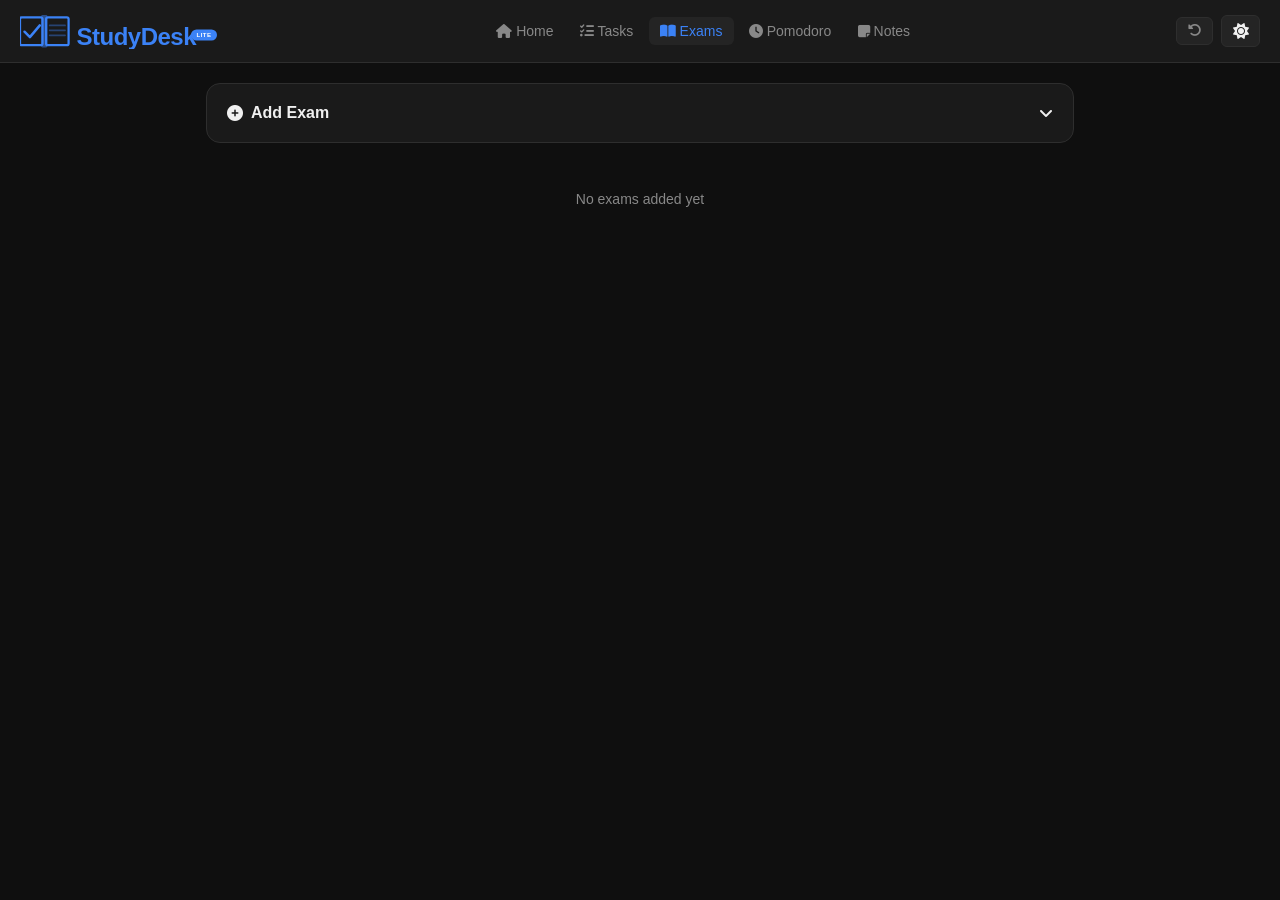
==== html/exams.html @ 866f34a7 "feat: add exam time input and fix countdown accuracy" ====
<!DOCTYPE html>
<html lang="en" data-theme="dark">
<head>
  <meta charset="UTF-8" />
  <meta name="viewport" content="width=device-width, initial-scale=1.0" />
  <meta name="theme-color" content="#3B82F6" />
  <title>Exams · StudyDesk Lite</title>
  <link rel="stylesheet" href="https://cdnjs.cloudflare.com/ajax/libs/font-awesome/6.5.0/css/all.min.css" />
  <link rel="stylesheet" href="../css/variables.css" />
  <link rel="stylesheet" href="../css/layout.css" />
  <link rel="stylesheet" href="../css/components.css" />
  <link rel="stylesheet" href="../css/features.css" />
  <link rel="stylesheet" href="../css/responsive.css" />
  <link rel="manifest" href="../manifest.json" />
  <link rel="icon" href="data:,">
  <script src="../js/theme.js"></script>
</head>
<body>

  <nav class="navbar">
    <a href="../index.html" class="nav-brand">
      <img src="../images/studydesk_lite_logo.svg" alt="StudyDesk Lite" />
    </a>

    <button class="hamburger" id="hamburgerBtn">
      <i class="fa-solid fa-bars"></i>
    </button>

    <div class="nav-menu" id="navMenu">
      <div class="nav-links">
        <a href="../index.html"><i class="fa-solid fa-house"></i> Home</a>
        <a href="tasks.html"><i class="fa-solid fa-list-check"></i> Tasks</a>
        <a href="exams.html" class="active"><i class="fa-solid fa-book-open"></i> Exams</a>
        <a href="pomodoro.html"><i class="fa-solid fa-clock"></i> Pomodoro</a>
        <a href="notes.html"><i class="fa-solid fa-note-sticky"></i> Notes</a>
      </div>
      <div class="nav-right-actions">
        <button id="resetAll" class="reset-btn" title="Reset all data">
          <i class="fa-solid fa-rotate-left"></i>
        </button>
        <button id="themeToggle" class="theme-btn"></button>
      </div>
    </div>
    <!-- Backdrop for mobile menu -->
    <div class="nav-backdrop" id="navBackdrop"></div>
  </nav>

  <div class="container">

    <details class="card collapsible-card">
      <summary class="section-title">
        <i class="fa-solid fa-plus-circle"></i> Add Exam
      </summary>
      <form id="examForm">
        <div class="form-group">
          <label for="examName">Exam name <span class="required">*</span></label>
          <input type="text" id="examName" placeholder="e.g. Midterm, Final, Pre-Board" required />
        </div>
        <div class="form-group">
          <label for="examSubject">Subject <span class="required">*</span></label>
          <input type="text" id="examSubject" placeholder="e.g. Physics, Chemistry, Mathematics" required />
        </div>
        <div class="form-group">
          <label for="examDate">Exam date <span class="required">*</span></label>
          <input type="date" id="examDate" required />
        </div>
        <div class="form-group">
          <label for="examTime">Exam time <span class="required">*</span></label>
          <input type="time" id="examTime" required />
        </div>
        <button type="submit" class="btn btn-primary btn-full">
          <i class="fa-solid fa-plus"></i> Create exam plan
        </button>
      </form>
    </details>

    <div id="examList"></div>

  </div>

  <!-- Edit Modal -->
  <div class="modal-overlay" id="editModal" style="display:none">
    <div class="modal">
      <div class="modal-header">
        <h3><i class="fa-solid fa-pen"></i> Edit Exam</h3>
        <button class="modal-close" id="modalClose"><i class="fa-solid fa-xmark"></i></button>
      </div>
      <form id="editExamForm">
        <input type="hidden" id="editExamId" />
        <div class="form-group">
          <label for="editExamName">Exam name <span class="required">*</span></label>
          <input type="text" id="editExamName" required />
        </div>
        <div class="form-group">
          <label for="editExamSubject">Subject <span class="required">*</span></label>
          <input type="text" id="editExamSubject" required />
        </div>
        <div class="form-group">
          <label for="editExamDate">Exam date <span class="required">*</span></label>
          <input type="date" id="editExamDate" required />
        </div>
        <div class="form-group">
          <label for="editExamTime">Exam time <span class="required">*</span></label>
          <input type="time" id="editExamTime" required />
        </div>
        <div style="display:flex;gap:.5rem">
          <button type="button" class="btn btn-ghost" id="modalCancel">Cancel</button>
          <button type="submit" class="btn btn-primary" style="flex:1">
            <i class="fa-solid fa-floppy-disk"></i> Save Changes
          </button>
        </div>
      </form>
    </div>
  </div>

  <script src="../js/storage.js"></script>
  <script src="../js/exams.js"></script>
  <script src="../js/nav.js"></script>
</body>
</html>
---- css/variables.css ----
* {
  margin: 0;
  padding: 0;
  box-sizing: border-box;
  -webkit-tap-highlight-color: transparent;
}

:root, [data-theme="dark"] {
  --bg: #0f0f0f;
  --surface: #1a1a1a;
  --surface2: #242424;
  --border: #2e2e2e;
  --text: #f0f0f0;
  --text-muted: #888;
  --accent: #3B82F6;
  --accent-hover: #2563EB;
  --danger: #ef4444;
  --success: #22c55e;
  --warning: #f59e0b;
}

[data-theme="light"] {
  --bg: #f1f5f9;
  --surface: #ffffff;
  --surface2: #e8edf3;
  --border: #d1d9e0;
  --text: #111827;
  --text-muted: #6b7280;
  --accent: #3B82F6;
  --accent-hover: #2563EB;
  --danger: #ef4444;
  --success: #22c55e;
  --warning: #f59e0b;
}

html {
  scrollbar-width: none;
  -ms-overflow-style: none;
}

html::-webkit-scrollbar {
  display: none;
}

body {
  background: var(--bg);
  color: var(--text);
  font-family: -apple-system, BlinkMacSystemFont, 'Segoe UI', Roboto, sans-serif;
  min-height: 100vh;
  transition: background 0.25s, color 0.25s;
}

/* ── Dark theme ── */
[data-theme="dark"] ::-webkit-calendar-picker-indicator {
  filter: invert(1);
}
---- css/layout.css ----
/* ── Navbar ── */
.navbar {
  display: flex;
  align-items: center;
  justify-content: space-between;
  padding: 0.85rem 1.25rem;
  background: var(--surface);
  border-bottom: 1px solid var(--border);
  position: sticky;
  top: 0;
  z-index: 100;
}

.nav-brand {
  display: flex;
  align-items: center;
  text-decoration: none;
}

.nav-brand img {
  height: 35px;
  width: auto;
}

.hamburger {
  display: none;
  background: none;
  border: none;
  color: var(--text);
  font-size: 1.5rem;
  cursor: pointer;
  padding: 0.5rem;
  z-index: 102;
}

.nav-menu {
  display: flex;
  align-items: center;
  flex: 1;
}

.nav-links {
  display: flex;
  gap: 0.25rem;
  margin: 0 auto;
}

.nav-links a {
  color: var(--text-muted);
  text-decoration: none;
  padding: 0.4rem 0.7rem;
  border-radius: 6px;
  font-size: 0.875rem;
  transition: all 0.2s;
}

.nav-links a:hover,
.nav-links a.active {
  color: var(--accent);
  background: var(--surface2);
}

.nav-right-actions {
  display: flex;
  gap: 0.5rem;
  align-items: center;
}

.theme-btn {
  background: var(--surface2);
  border: 1px solid var(--border);
  color: var(--text);
  padding: 0.4rem 0.65rem;
  border-radius: 6px;
  cursor: pointer;
  font-size: 1rem;
  line-height: 1;
  transition: border-color 0.2s;
}

.theme-btn:hover { border-color: var(--accent); }

/* ── Container ── */
.container {
  max-width: 760px;
  margin: 0 auto;
  padding: 1.25rem 1rem;
}

/* ── Cards ── */
.card {
  background: var(--surface);
  border: 1px solid var(--border);
  border-radius: 14px;
  padding: 1.25rem;
  margin-bottom: 1rem;
}

/* ── Utility ── */
.row {
  display: flex;
  justify-content: space-between;
  align-items: center;
  margin-bottom: 1rem;
}

.grid-2 {
  display: grid;
  grid-template-columns: 1fr 1fr;
  gap: 0.75rem;
}

.required { color: var(--danger); margin-left: 2px; }
---- css/components.css ----
/* ── Forms ── */
.form-group {
  margin-bottom: 0.75rem;
}

.form-group label {
  display: block;
  font-size: 0.8rem;
  color: var(--text-muted);
  margin-bottom: 0.3rem;
}

input, select, textarea {
  width: 100%;
  background: var(--surface2);
  border: 1px solid var(--border);
  color: var(--text);
  padding: 0.6rem 0.75rem;
  border-radius: 8px;
  font-size: 0.9rem;
  font-family: inherit;
  transition: border-color 0.2s;
  appearance: auto;
}

input:focus, select:focus, textarea:focus {
  outline: none;
  border-color: var(--accent);
}

textarea {
  resize: vertical;
  min-height: 75px;
}

/* ── Empty State (shown when lists have no items) ── */
.empty-state {
  padding: 2rem 1rem;
  text-align: center;
  color: var(--text-muted);
  font-size: 0.875rem;
}

/* ── Buttons ── */
.btn {
  display: inline-flex;
  align-items: center;
  justify-content: center;
  gap: 0.35rem;
  padding: 0.6rem 1.1rem;
  border-radius: 8px;
  border: none;
  cursor: pointer;
  font-size: 0.875rem;
  font-weight: 500;
  font-family: inherit;
  transition: all 0.2s;
}

.btn-primary { background: var(--accent); color: #fff; }
.btn-primary:hover { background: var(--accent-hover); }

.btn-ghost,
.btn-danger {
  background: var(--surface2);
  color: var(--text);
  border: 1px solid var(--border);
}
.btn-ghost:hover { border-color: var(--accent); color: var(--accent); }
.btn-danger:hover { background: rgba(239,68,68,.15); color: var(--danger); border-color: var(--danger);}

.btn-full { width: 100%; }
.btn-sm { padding: 0.32rem 0.7rem; font-size: 0.78rem; }

/* ── Reset button ── */
.reset-btn {
  background: var(--surface2);
  border: 1px solid var(--border);
  color: var(--text-muted);
  padding: 0.4rem 0.65rem;
  border-radius: 6px;
  cursor: pointer;
  font-size: 0.85rem;
  line-height: 1;
  transition: all 0.2s;
}
.reset-btn:hover { border-color: var(--danger); color: var(--danger); }

/* ── Badges ── */
.badge {
  padding: 0.18rem 0.5rem;
  border-radius: 20px;
  font-size: 0.65rem;
  font-weight: 600;
  text-transform: uppercase;
  letter-spacing: 0.03em;
}

.badge-high   { background: rgba(239,68,68,.15);  color: #ef4444; }
.badge-medium { background: rgba(245,158,11,.15); color: #f59e0b; }
.badge-low    { background: rgba(34,197,94,.15);  color: #22c55e; }

/* ── Modal ── */
.modal-overlay {
  position: fixed;
  inset: 0;
  background: rgba(0,0,0,.65);
  z-index: 200;
  display: flex;
  align-items: center;
  justify-content: center;
  padding: 1rem;
}
.modal {
  background: var(--surface);
  border: 1px solid var(--border);
  border-radius: 14px;
  padding: 1.25rem;
  width: 100%;
  max-width: 480px;
}
.modal-header {
  display: flex;
  justify-content: space-between;
  align-items: center;
  margin-bottom: 1rem;
}
.modal-header h3 { font-size: 1rem; font-weight: 600; margin: 0; }
.modal-close {
  background: none;
  border: none;
  color: var(--text-muted);
  cursor: pointer;
  font-size: 1rem;
  padding: 0.25rem 0.4rem;
  border-radius: 4px;
  transition: color 0.2s;
}
.modal-close:hover { color: var(--text); }

/* ── Collapsible Cards (Accordion) ── */
.collapsible-card {
  padding: 0;
  overflow: hidden;
}

.collapsible-card summary {
  padding: 1.25rem;
  cursor: pointer;
  list-style: none;
  display: flex;
  align-items: center;
  gap: 0.5rem;
  user-select: none;
  margin-bottom: 0 !important;
  transition: background 0.2s;
}

.collapsible-card summary::-webkit-details-marker {
  display: none;
}

.collapsible-card summary:hover {
  background: var(--surface2);
}

.collapsible-card summary::after {
  content: '\f107';
  font-family: 'Font Awesome 6 Free';
  font-weight: 900;
  margin-left: auto;
  transition: transform 0.3s ease;
}

.collapsible-card[open] summary::after {
  transform: rotate(180deg);
}

.collapsible-card[open] summary {
  border-bottom: 1px solid var(--border);
}

.collapsible-card > form, 
.collapsible-card > div {
  padding: 1.25rem;
}
---- css/features.css ----
/* ── Hero / Dashboard ── */
.hero {
  text-align: center;
  padding: 1.75rem 1.25rem 1.5rem;
}

.hero h1 {
  font-size: 1.5rem;
  font-weight: 700;
  margin-bottom: 0.2rem;
}

.hero .subtitle {
  color: var(--accent);
  font-size: 1.2rem;
  margin-bottom: 1.1rem;
}

.clock {
  font-size: 2.75rem;
  font-weight: 700;
  color: var(--accent);
  font-variant-numeric: tabular-nums;
  letter-spacing: 0.02em;
  line-height: 1.1;
}

.date-str {
  color: var(--text-muted);
  margin-top: 0.3rem;
  font-size: 0.875rem;
}

.clock-toggle {
  margin-top: 1rem;
  background: var(--surface2);
  border: 1px solid var(--border);
  color: var(--text-muted);
  padding: 0.4rem 1rem;
  border-radius: 20px;
  cursor: pointer;
  font-size: 0.78rem;
  font-family: inherit;
  transition: all 0.2s;
}

.clock-toggle:hover { border-color: var(--accent); color: var(--accent); }

/* ── Stats Grid ── */
.stats-grid {
  display: grid;
  grid-template-columns: repeat(4, 1fr);
  gap: 0.65rem;
  margin-bottom: 1rem;
}

.stat-card {
  background: var(--surface);
  border: 1px solid var(--border);
  border-radius: 12px;
  padding: 0.9rem 0.75rem;
  text-align: center;
}

.stat-value {
  font-size: 1.75rem;
  font-weight: 700;
  color: var(--accent);
  line-height: 1;
}

.stat-label {
  font-size: 0.68rem;
  color: var(--text-muted);
  margin-top: 0.3rem;
  line-height: 1.3;
}

/* ── Section title ── */
.section-title {
  font-size: 1rem;
  font-weight: 600;
  margin-bottom: 1rem;
}

/* ── Task items ── */
.task-item {
  display: flex;
  align-items: flex-start;
  gap: 0.75rem;
  padding: 0.75rem 1rem;
  background: var(--surface);
  border: 1px solid var(--border);
  border-radius: 10px;
  margin-bottom: 0.5rem;
  transition: opacity 0.2s;
}

.task-item.completed { opacity: 0.45; }
.task-item.completed .task-title { text-decoration: line-through; }

.task-checkbox {
  width: 17px;
  height: 17px;
  margin-top: 2px;
  accent-color: var(--accent);
  cursor: pointer;
  flex-shrink: 0;
}

.task-content { flex: 1; min-width: 0; }
.task-title { font-size: 0.9rem; word-break: break-word; }
.task-due { font-size: 0.72rem; color: var(--text-muted); margin-top: 3px; }

.task-meta {
  display: flex;
  align-items: center;
  gap: 0.5rem;
  flex-shrink: 0;
}

.task-due.overdue { color: var(--danger); }

/* ── Filter tabs ── */
.filter-tabs {
  display: flex;
  gap: 0.4rem;
  margin-bottom: 0.85rem;
}

.filter-tab {
  padding: 0.35rem 0.85rem;
  border-radius: 20px;
  border: 1px solid var(--border);
  background: transparent;
  color: var(--text-muted);
  cursor: pointer;
  font-size: 0.82rem;
  font-family: inherit;
  transition: all 0.2s;
}

.filter-tab.active {
  background: var(--accent);
  color: #fff;
  border-color: var(--accent);
}

.tab-count {
  display: inline-block;
  background: var(--danger);
  color: #fff;
  font-size: 0.6rem;
  font-weight: 700;
  border-radius: 10px;
  padding: 0.05rem 0.35rem;
  margin-left: 0.25rem;
  vertical-align: middle;
  line-height: 1.4;
}

/* ── Exam items ── */
.exam-item {
  display: flex;
  justify-content: space-between;
  align-items: flex-start;
  gap: 0.75rem;
  padding: 0.85rem 1rem;
  background: var(--surface);
  border: 1px solid var(--border);
  border-radius: 10px;
  margin-bottom: 0.5rem;
}

.exam-subject { font-weight: 600; font-size: 0.9rem; }
.exam-date { font-size: 0.75rem; color: var(--text-muted); margin-top: 0.2rem; }

.exam-countdown {
  font-size: 0.82rem;
  font-weight: 700;
  color: var(--accent);
  white-space: nowrap;
}

.exam-countdown.urgent { color: var(--danger); }
.exam-countdown.past   { color: var(--text-muted); font-weight: 400; }

/* ── Exam card (new) ── */
.exam-card { padding: 1.1rem 1.25rem; }
.exam-card-header {
  display: flex;
  justify-content: space-between;
  align-items: flex-start;
  margin-bottom: 0.85rem;
}

.exam-subject-title { font-size: 1.05rem; font-weight: 700; }
.exam-name-label { font-size: 0.82rem; color: var(--text-muted); margin-top: 0.15rem; }
.exam-actions { display: flex; gap: 0.4rem; flex-shrink: 0; }

.exam-countdown-live {
  font-size: 1.1rem;
  font-weight: 700;
  color: var(--accent);
  margin-bottom: 0.65rem;
}
.exam-countdown-live.urgent { color: var(--danger); }
.exam-countdown-live.past   { color: var(--danger); font-weight: 600; font-size: 0.85rem; }

.topics-meta {
  font-size: 0.78rem;
  color: var(--text-muted);
  margin-bottom: 0.4rem;
}

.topic-bar-row {
  display: flex;
  align-items: center;
  gap: 0.6rem;
  margin-bottom: 0.85rem;
}

.topic-bar-wrap {
  flex: 1;
  background: var(--surface2);
  border-radius: 10px;
  height: 6px;
  overflow: hidden;
}

.topic-bar {
  height: 100%;
  background: var(--accent);
  border-radius: 10px;
  transition: width 0.3s ease;
}

.topic-bar-pct {
  font-size: 0.75rem;
  color: var(--text-muted);
  min-width: 28px;
  text-align: right;
}

.topics-divider {
  border: none;
  border-top: 1px solid var(--border);
  margin: 0.75rem 0;
}

.topic-item {
  display: flex;
  align-items: center;
  gap: 0.6rem;
  padding: 0.35rem 0;
}

.topic-text { font-size: 0.875rem; flex: 1; }
.topic-text.done { text-decoration: line-through; opacity: 0.45; }

.topic-delete {
  background: none;
  border: none;
  color: var(--text-muted);
  cursor: pointer;
  font-size: 0.75rem;
  padding: 0.1rem 0.25rem;
  border-radius: 3px;
  transition: color 0.2s;
}
.topic-delete:hover { color: var(--danger); }

.topic-input-row {
  display: flex;
  gap: 0.5rem;
  margin-top: 0.65rem;
}
.topic-input-row input { flex: 1; }

/* ── Pomodoro ── */
.pomodoro-display {
  text-align: center;
  padding: 2rem 1.25rem 1.5rem;
}

.mode-label {
  font-size: 0.78rem;
  color: var(--text-muted);
  text-transform: uppercase;
  letter-spacing: 0.12em;
  margin-bottom: 0.4rem;
}

.timer-display {
  font-size: 5.5rem;
  font-weight: 700;
  font-variant-numeric: tabular-nums;
  color: var(--accent);
  letter-spacing: 0.04em;
  line-height: 1;
  margin-bottom: 0.4rem;
}

.session-info {
  font-size: 0.8rem;
  color: var(--text-muted);
  margin-bottom: 1.5rem;
}

.timer-controls {
  display: flex;
  gap: 0.6rem;
  justify-content: center;
  margin-bottom: 1.5rem;
}

.progress-wrap {
  background: var(--surface2);
  border-radius: 10px;
  height: 5px;
  overflow: hidden;
}

.progress-bar {
  height: 100%;
  background: var(--accent);
  border-radius: 10px;
  transition: width 0.9s linear;
  width: 0%;
}

.settings-row {
  display: flex;
  align-items: center;
  justify-content: space-between;
  padding: 0.5rem 0;
  border-bottom: 1px solid var(--border);
}

.settings-row:last-child { border-bottom: none; }

.settings-row label {
  font-size: 0.875rem;
  color: var(--text-muted);
}

.settings-row input[type="number"] {
  width: 68px;
  text-align: center;
}

.settings-time-inputs {
  display: flex;
  align-items: center;
  gap: 0.4rem;
}

.settings-time-inputs input {
  width: 58px;
  text-align: center;
}

.settings-time-sep {
  font-size: 0.78rem;
  color: var(--text-muted);
}

/* ── Notes (Master-Detail Layout) ── */
.notes-container {
  /* use dvh instead of vh so the notes editor isn't clipped by the
     browser chrome (address bar) on mobile Safari */
  height: calc(100dvh - 140px);
  position: relative;
}

.notes-sidebar {
  width: 100%;
  height: 100%;
  padding: 0;
  overflow: hidden;
  display: flex;
  flex-direction: column;
}

.notes-sidebar-header {
  display: flex;
  justify-content: space-between;
  align-items: center;
  padding: 1rem;
  border-bottom: 1px solid var(--border);
}

.notes-list {
  flex: 1;
  overflow-y: auto;
}

.note-list-item {
  padding: 1rem;
  border-bottom: 1px solid var(--border);
  cursor: pointer;
  transition: background 0.2s;
}

.note-list-item:hover { background: var(--surface2); }
.note-list-item.active-note { background: rgba(59, 130, 246, 0.1); border-left: 3px solid var(--accent); }

.note-list-title {
  font-weight: 600;
  font-size: 0.95rem;
  margin-bottom: 0.25rem;
  white-space: nowrap;
  overflow: hidden;
  text-overflow: ellipsis;
}

.note-list-preview {
  font-size: 0.8rem;
  color: var(--text-muted);
  white-space: nowrap;
  overflow: hidden;
  text-overflow: ellipsis;
  margin-bottom: 0.4rem;
}

.note-list-date {
  font-size: 0.7rem;
  color: var(--accent);
}

.notes-editor {
  width: 100%;
  height: 100%;
  padding: 0;
  display: none;
  flex-direction: column;
  overflow: hidden;
}

.notes-editor.active-view { display: flex; }
.notes-sidebar.hidden-view { display: none; }

.empty-editor-state {
  flex: 1;
  display: flex;
  flex-direction: column;
  align-items: center;
  justify-content: center;
  color: var(--text-muted);
  font-size: 0.9rem;
}

.editor-header {
  display: flex;
  align-items: center;
  padding: 1rem;
  border-bottom: 1px solid var(--border);
  gap: 1rem;
  min-height: 60px; 
}

.editor-title-input {
  flex: 1;
  background: transparent !important;
  border: none !important;
  font-size: 1.25rem;
  font-weight: 700;
  padding: 4px 0 !important; 
  color: var(--text);
  line-height: 1.3; 
  min-height: 2em;
}

.editor-title-input:focus { outline: none; }

.editor-body-input {
  flex: 1;
  width: 100%;
  background: transparent !important;
  border: none !important;
  padding: 1rem !important;
  font-size: 0.95rem;
  line-height: 1.6;
  resize: none;
  color: var(--text);
  font-family: inherit;
  white-space: pre-wrap;
}

.editor-body-input:focus { outline: none; }

.editor-footer {
  padding: 0.75rem 1rem;
  border-top: 1px solid var(--border);
  display: flex;
  justify-content: flex-end;
}

.save-status {
  font-size: 0.75rem;
  color: var(--text-muted);
}

.notes-search-wrap {
  padding: 0.75rem 1rem;
  border-bottom: 1px solid var(--border);
  background: var(--surface);
}

.notes-search-input {
  padding: 0.5rem 0.75rem;
  font-size: 0.85rem;
  border-radius: 6px;
}

/* ── Calendar Widget ── */
.calendar-card { padding: 1.25rem; }
.calendar-header {
  display: flex;
  justify-content: space-between;
  align-items: center;
  margin-bottom: 1rem;
}

.calendar-controls {
  display: flex;
  justify-content: space-between;
  align-items: center;
  margin-bottom: 1rem;
  border-bottom: 1px solid var(--border);
  padding-bottom: 1rem;
}

.cal-nav { display: flex; gap: 0.5rem; }

.calendar-days-header {
  display: grid;
  grid-template-columns: repeat(7, 1fr);
  text-align: center;
  font-size: 0.75rem;
  font-weight: 600;
  color: var(--text-muted);
  margin-bottom: 0.5rem;
}

.calendar-grid {
  display: grid;
  grid-template-columns: repeat(7, 1fr);
  gap: 0.25rem;
}

.cal-day {
  aspect-ratio: 1;
  display: flex;
  flex-direction: column;
  align-items: center;
  justify-content: center;
  border-radius: 8px;
  cursor: pointer;
  position: relative;
  border: 1px solid transparent;
  transition: background 0.2s;
}

.cal-day:hover { background: var(--surface2); }
.cal-day.empty { cursor: default; }

.cal-day.today {
  background: rgba(59, 130, 246, 0.1);
  border-color: var(--accent);
}

.cal-day.today .bs-date {
  color: var(--accent);
  font-weight: 700;
}

.cal-day .bs-date {
  font-size: 0.95rem;
  font-weight: 500;
  color: var(--text);
}

.cal-day.has-event { position: relative; }

.event-dot {
  position: absolute;
  bottom: 6px;
  width: 5px;
  height: 5px;
  background-color: var(--accent);
  border-radius: 50%;
}

.event-item {
  display: flex;
  align-items: flex-start;
  gap: 0.75rem;
  padding: 0.6rem;
  border-radius: 8px;
  background: var(--surface2);
  margin-bottom: 0.4rem;
}

.event-item.completed {
  opacity: 0.5;
  text-decoration: line-through;
}

.event-section-title {
  font-size: 0.8rem;
  text-transform: uppercase;
  letter-spacing: 0.05em;
  font-weight: 700;
  margin-bottom: 0.4rem;
}
---- css/responsive.css ----
/* ── Large desktops (max-width: 1400px) ── */
@media (max-width: 1400px) {
  .container { max-width: 900px; }
}

/* ── Regular desktops (max-width: 1200px) ── */
@media (max-width: 1200px) {
  .container { max-width: 800px; }
}

/* ── Tablets landscape / small desktops (max-width: 992px) ── */
@media (max-width: 992px) {
  .nav-links { gap: 0.1rem; }
  .nav-links a {
    padding: 0.4rem 0.5rem;
    font-size: 0.8rem;
  }
}

/* ── Tablets portrait (max-width: 768px) ── */
@media (max-width: 768px) {
  
  /* 1. NAVIGATION: Switch to Sidebar Hamburger Menu */
  .hamburger {
    display: block;
    position: relative;
    z-index: 102; /* Keeps the X button above the sidebar */
  }

  /* 
   * The menu becomes a 75% width sidebar sliding from the right.
   */
  .nav-menu {
    position: fixed;
    top: 0;
    right: 0;
    width: 75vw; 
    height: 100dvh; 
    background: var(--surface);
    border-left: 1px solid var(--border);
    display: flex;
    flex-direction: column;
    padding: 5rem 0 2rem 0; 
    gap: 1rem;
    transform: translateX(100%);
    transition: transform 0.3s ease;
    z-index: 101;
    box-shadow: -5px 0 15px rgba(0, 0, 0, 0.3);
  }

  .nav-menu.open {
    transform: translateX(0);
  }

  /* FIX: Ensure the X button is inside the sidebar when open. 
     Changed from .fa-xmark to .open to prevent Font Awesome from generating a duplicate icon box */
  .hamburger.open {
    position: fixed;
    top: 1.25rem;
    right: 12.5vw; 
    transition: right 0.3s ease;
  }

  /* The dark overlay behind the sidebar */
  .nav-backdrop {
    position: fixed;
    top: 0;
    left: 0;
    width: 100vw;
    height: 100dvh;
    background: rgba(0, 0, 0, 0.5);
    z-index: 100; /* Just below the nav-menu (101) */
    opacity: 0;
    visibility: hidden;
    transition: opacity 0.3s ease, visibility 0.3s ease;
  }

  .nav-backdrop.active {
    opacity: 1;
    visibility: visible;
  }

  .nav-links {
    flex-direction: column;
    gap: 0.5rem;
    margin: 0;
    width: 100%;
    padding: 0 1.5rem;
  }

  .nav-links a {
    font-size: 1.1rem;
    padding: 0.8rem 1rem;
    display: flex;
    align-items: center;
    gap: 0.75rem;
    border-radius: 8px;
  }

  /* Push actions to the bottom securely */
  .nav-right-actions {
    margin-top: auto; 
    margin-bottom: 1rem;
    padding: 0 1.5rem;
    width: 100%;
    justify-content: flex-start;
    gap: 1rem;
  }

  .nav-right-actions .reset-btn,
  .nav-right-actions .theme-btn {
    font-size: 1.1rem;
    padding: 0.6rem 1rem;
  }

  /* 2. NOTES SIDEBAR */
  .notes-container {
    height: calc(100dvh - 70px); 
    padding: 0;
  }
  .notes-sidebar, .notes-editor {
    border: none;
    border-radius: 0;
    margin-bottom: 0;
    width: 100%;
    height: 100%;
  }

  /* 3. HERO TEXT */
  .hero .subtitle { font-size: 1.1rem; }
}

/* ── Large phones (max-width: 576px) ── */
@media (max-width: 576px) {
  .stats-grid { grid-template-columns: repeat(2, 1fr); }
  .timer-display { font-size: 4.25rem; }
  .clock { font-size: 2.25rem; }
  .timer-controls .btn { padding: 0.55rem 0.85rem; font-size: 0.82rem; }
  .card { padding: 1rem; }
}

/* ── Small phones (max-width: 480px) ── */
@media (max-width: 480px) {
  .clock { font-size: 2rem; }
  .date-str { font-size: 0.75rem; }
  .grid-2 { grid-template-columns: 1fr; gap: 0; }
  .settings-row { flex-direction: column; align-items: flex-start; gap: 0.5rem; }
}
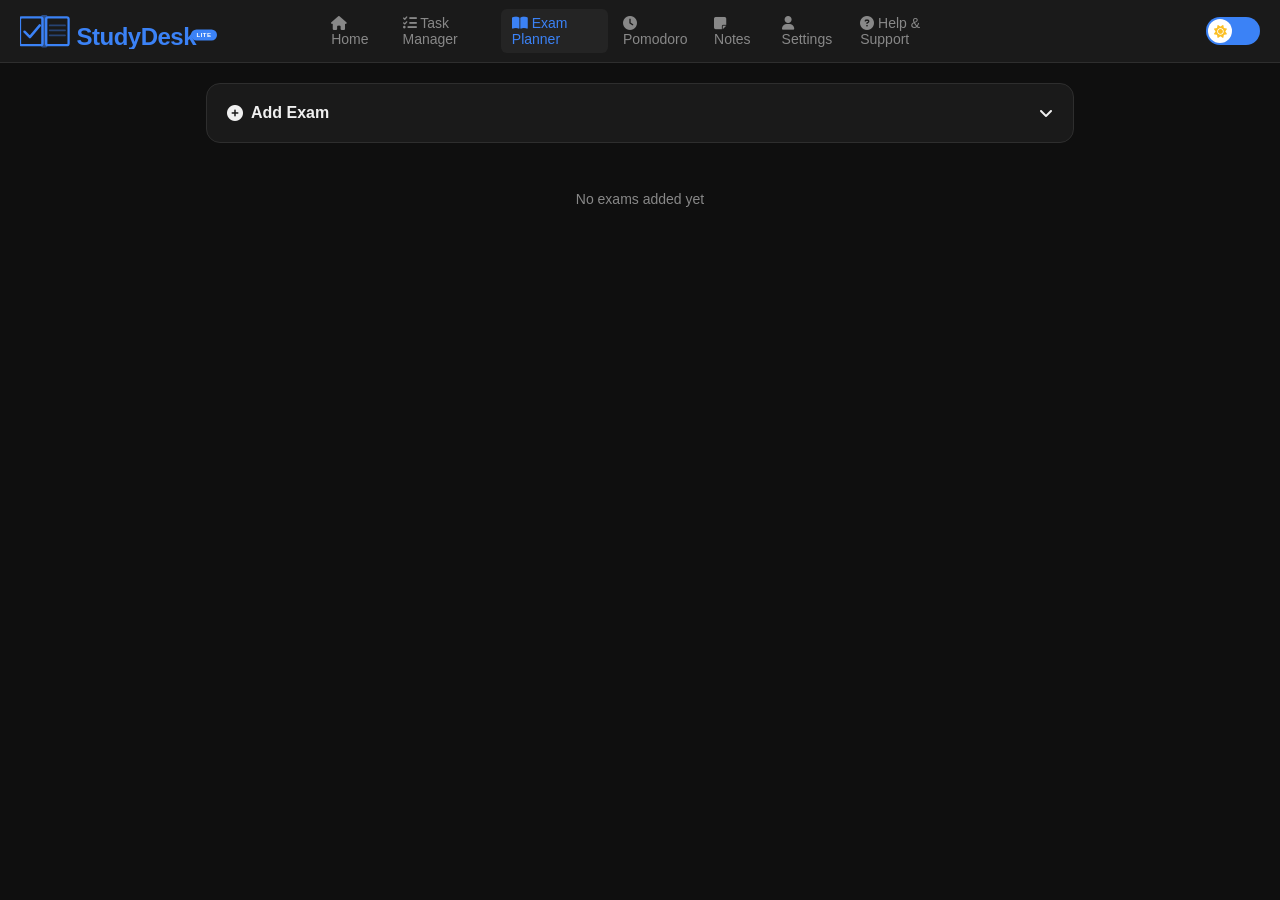
==== commit e9c558f4: "Phase 1: Migrate to StudyDesk navbar, sidebar, and add Settings/Help shells" ====
--- a/html/exams.html
+++ b/html/exams.html
@@ -16,34 +16,7 @@
   <script src="../js/theme.js"></script>
 </head>
 <body>
-
-  <nav class="navbar">
-    <a href="../index.html" class="nav-brand">
-      <img src="../images/studydesk_lite_logo.svg" alt="StudyDesk Lite" />
-    </a>
-
-    <button class="hamburger" id="hamburgerBtn">
-      <i class="fa-solid fa-bars"></i>
-    </button>
-
-    <div class="nav-menu" id="navMenu">
-      <div class="nav-links">
-        <a href="../index.html"><i class="fa-solid fa-house"></i> Home</a>
-        <a href="tasks.html"><i class="fa-solid fa-list-check"></i> Tasks</a>
-        <a href="exams.html" class="active"><i class="fa-solid fa-book-open"></i> Exams</a>
-        <a href="pomodoro.html"><i class="fa-solid fa-clock"></i> Pomodoro</a>
-        <a href="notes.html"><i class="fa-solid fa-note-sticky"></i> Notes</a>
-      </div>
-      <div class="nav-right-actions">
-        <button id="resetAll" class="reset-btn" title="Reset all data">
-          <i class="fa-solid fa-rotate-left"></i>
-        </button>
-        <button id="themeToggle" class="theme-btn"></button>
-      </div>
-    </div>
-    <!-- Backdrop for mobile menu -->
-    <div class="nav-backdrop" id="navBackdrop"></div>
-  </nav>
+  <div id="appShell"></div>
 
   <div class="container">
 
--- a/css/variables.css
+++ b/css/variables.css
@@ -17,6 +17,8 @@
   --danger: #ef4444;
   --success: #22c55e;
   --warning: #f59e0b;
+  --toggle-bg: #3B82F6;
+  --toggle-knob-color: #fbbf24;
 }
 
 [data-theme="light"] {
@@ -31,6 +33,8 @@
   --danger: #ef4444;
   --success: #22c55e;
   --warning: #f59e0b;
+  --toggle-bg: #261cae;
+  --toggle-knob-color: #818cf8;
 }
 
 html {
@@ -47,7 +51,7 @@
   color: var(--text);
   font-family: -apple-system, BlinkMacSystemFont, 'Segoe UI', Roboto, sans-serif;
   min-height: 100vh;
-  transition: background 0.25s, color 0.25s;
+  transition: background 0.5s ease, color 0.5s ease;
 }
 
 /* ── Dark theme ── */
--- a/css/layout.css
+++ b/css/layout.css
@@ -1,4 +1,18 @@
-/* ── Navbar ── */
+* {
+  margin: 0;
+  padding: 0;
+  box-sizing: border-box;
+}
+
+body {
+  background: var(--bg);
+  color: var(--text);
+  font-family: -apple-system, BlinkMacSystemFont, 'Segoe UI', Roboto, sans-serif;
+  min-height: 100vh;
+  transition: background 0.3s ease, color 0.3s ease;
+}
+
+/* ── Navbar (Desktop) ── */
 .navbar {
   display: flex;
   align-items: center;
@@ -22,27 +36,28 @@
   width: auto;
 }
 
-.hamburger {
-  display: none;
-  background: none;
-  border: none;
-  color: var(--text);
-  font-size: 1.5rem;
-  cursor: pointer;
-  padding: 0.5rem;
-  z-index: 102;
-}
-
 .nav-menu {
   display: flex;
   align-items: center;
   flex: 1;
+  justify-content: space-between; /* Pushes links to center, actions to right */
 }
 
 .nav-links {
   display: flex;
   gap: 0.25rem;
-  margin: 0 auto;
+  /* Removed margin: 0 auto; and replaced with absolute centering */
+  position: absolute;
+  left: 50%;
+  transform: translateX(-50%);
+}
+
+/* Ensure the actions stay on the right */
+.nav-right-actions {
+  display: flex;
+  gap: 0.5rem;
+  align-items: center;
+  margin-left: auto;
 }
 
 .nav-links a {
@@ -66,28 +81,209 @@
   align-items: center;
 }
 
-.theme-btn {
+/* ── Hamburger Button ── */
+.hamburger {
+  display: none;
+  background: none;
+  border: 1px solid var(--border);
+  color: var(--text);
+  font-size: 1.2rem;
+  cursor: pointer;
+  padding: 0.4rem 0.6rem;
+  border-radius: 8px;
+  z-index: 1002;
+  margin-left: auto; 
+}
+
+/* ── Mobile Sidebar ── */
+.mobile-sidebar {
+  position: fixed;
+  top: 0;
+  right: 0;
+  width: 280px;
+  height: 100dvh;
+  background: var(--surface);
+  border-right: 1px solid var(--border);
+  transform: translateX(100%);
+  transition: transform 0.3s ease;
+  z-index: 1001;
+  display: flex;
+  flex-direction: column;
+  overflow-y: auto;
+}
+
+.mobile-sidebar.open {
+  transform: translateX(0);
+}
+
+.sidebar-close-btn {
+  position: absolute;
+  top: 1rem;
+  right: 1rem;
   background: var(--surface2);
   border: 1px solid var(--border);
   color: var(--text);
-  padding: 0.4rem 0.65rem;
+  font-size: 1.1rem;
+  width: 34px;
+  height: 34px;
+  border-radius: 8px;
+  display: flex;
+  align-items: center;
+  justify-content: center;
+  cursor: pointer;
+  transition: all 0.2s;
+}
+
+.sidebar-close-btn:hover {
+  color: var(--danger);
+  border-color: var(--danger);
+}
+
+.sidebar-profile {
+  text-align: center;
+  padding: 2.5rem 1rem 1rem;
+  border-bottom: 1px solid var(--border);
+}
+
+.sidebar-avatar {
+  width: 64px;
+  height: 64px;
+  background: var(--accent);
+  color: #fff;
+  border-radius: 50%;
+  display: flex;
+  align-items: center;
+  justify-content: center;
+  font-size: 1.5rem;
+  margin: 0 auto 1rem;
+}
+
+.sidebar-name {
+  font-weight: 700;
+  font-size: 1.1rem;
+  color: var(--text);
+}
+
+.sidebar-email {
+  font-size: 0.8rem;
+  color: var(--text-muted);
+  margin-top: 0.2rem;
+  word-break: break-all;
+}
+
+.sidebar-section {
+  padding: 1rem;
+  border-bottom: 1px solid var(--border);
+}
+
+.sidebar-heading {
+  font-size: 0.7rem;
+  text-transform: uppercase;
+  letter-spacing: 0.05em;
+  color: var(--text-muted);
+  font-weight: 600;
+  margin-bottom: 0.5rem;
+  padding-left: 0.5rem;
+}
+
+.sidebar-link {
+  display: flex;
+  align-items: center;
+  gap: 0.75rem;
+  padding: 0.6rem 0.5rem;
+  color: var(--text);
+  text-decoration: none;
   border-radius: 6px;
+  font-size: 0.9rem;
+  transition: background 0.2s, color 0.2s;
+}
+
+.sidebar-link:hover {
+  background: var(--surface2);
+}
+
+.sidebar-link.active {
+  background: rgba(59, 130, 246, 0.1);
+  color: var(--accent);
+  font-weight: 600;
+}
+
+.sidebar-link i {
+  width: 20px;
+  text-align: center;
+  font-size: 1rem;
+  color: var(--text-muted);
+}
+
+.sidebar-link.active i {
+  color: var(--accent);
+}
+
+.sidebar-theme-toggle {
+  display: flex;
+  justify-content: space-between;
+  align-items: center;
+  padding: 0.5rem;
+  font-size: 0.9rem;
+  color: var(--text);
+}
+
+.sidebar-theme-toggle span {
+  display: flex;
+  align-items: center;
+  gap: 0.75rem;
+}
+
+.sidebar-theme-toggle i {
+  width: 20px;
+  text-align: center;
+}
+
+/* ── Theme Toggle Button ── */
+.theme-btn {
+  position: relative;
+  width: 54px;
+  height: 28px;
+  border-radius: 14px;
+  border: none;
   cursor: pointer;
-  font-size: 1rem;
-  line-height: 1;
-  transition: border-color 0.2s;
-}
-
-.theme-btn:hover { border-color: var(--accent); }
-
-/* ── Container ── */
+  padding: 2px;
+  display: flex;
+  align-items: center;
+  background: var(--toggle-bg);
+  transition: background 0.5s ease;
+  flex-shrink: 0;
+}
+
+.toggle-knob {
+  width: 24px;
+  height: 24px;
+  border-radius: 50%;
+  background: #ffffff;
+  display: flex;
+  align-items: center;
+  justify-content: center;
+  font-size: 0.7rem;
+  color: var(--toggle-knob-color); 
+  transition: transform 0.5s ease, color 0.5s ease;
+  flex-shrink: 0;
+  pointer-events: none;
+}
+
+.toggle-knob i {
+  font-size: 13px; 
+}
+
+[data-theme="dark"] .toggle-knob { transform: translateX(0); }
+[data-theme="light"] .toggle-knob { transform: translateX(26px); }
+
+/* ── Container & Utilities ── */
 .container {
   max-width: 760px;
   margin: 0 auto;
   padding: 1.25rem 1rem;
 }
 
-/* ── Cards ── */
 .card {
   background: var(--surface);
   border: 1px solid var(--border);
@@ -96,7 +292,6 @@
   margin-bottom: 1rem;
 }
 
-/* ── Utility ── */
 .row {
   display: flex;
   justify-content: space-between;
--- a/css/responsive.css
+++ b/css/responsive.css
@@ -1,14 +1,14 @@
-/* ── Large desktops (max-width: 1400px) ── */
+/* ── Large desktops ── */
 @media (max-width: 1400px) {
   .container { max-width: 900px; }
 }
 
-/* ── Regular desktops (max-width: 1200px) ── */
+/* ── Regular desktops ── */
 @media (max-width: 1200px) {
   .container { max-width: 800px; }
 }
 
-/* ── Tablets landscape / small desktops (max-width: 992px) ── */
+/* ── Small desktops / Tablets landscape ── */
 @media (max-width: 992px) {
   .nav-links { gap: 0.1rem; }
   .nav-links a {
@@ -17,59 +17,29 @@
   }
 }
 
-/* ── Tablets portrait (max-width: 768px) ── */
+/* ── Tablets portrait / Mobile ── */
 @media (max-width: 768px) {
-  
-  /* 1. NAVIGATION: Switch to Sidebar Hamburger Menu */
+  /* Hide the entire desktop menu on mobile */
+  .nav-menu {
+    display: none !important;
+  }
+
+  /* Show hamburger and push to right */
   .hamburger {
     display: block;
-    position: relative;
-    z-index: 102; /* Keeps the X button above the sidebar */
+    margin-left: auto;
   }
 
-  /* 
-   * The menu becomes a 75% width sidebar sliding from the right.
-   */
-  .nav-menu {
-    position: fixed;
-    top: 0;
-    right: 0;
-    width: 75vw; 
-    height: 100dvh; 
-    background: var(--surface);
-    border-left: 1px solid var(--border);
-    display: flex;
-    flex-direction: column;
-    padding: 5rem 0 2rem 0; 
-    gap: 1rem;
-    transform: translateX(100%);
-    transition: transform 0.3s ease;
-    z-index: 101;
-    box-shadow: -5px 0 15px rgba(0, 0, 0, 0.3);
-  }
-
-  .nav-menu.open {
-    transform: translateX(0);
-  }
-
-  /* FIX: Ensure the X button is inside the sidebar when open. 
-     Changed from .fa-xmark to .open to prevent Font Awesome from generating a duplicate icon box */
-  .hamburger.open {
-    position: fixed;
-    top: 1.25rem;
-    right: 12.5vw; 
-    transition: right 0.3s ease;
-  }
-
-  /* The dark overlay behind the sidebar */
+  /* Backdrop */
   .nav-backdrop {
     position: fixed;
     top: 0;
     left: 0;
     width: 100vw;
     height: 100dvh;
-    background: rgba(0, 0, 0, 0.5);
-    z-index: 100; /* Just below the nav-menu (101) */
+    background: rgba(0, 0, 0, 0.6);
+    backdrop-filter: blur(3px);
+    z-index: 1000;
     opacity: 0;
     visibility: hidden;
     transition: opacity 0.3s ease, visibility 0.3s ease;
@@ -80,57 +50,19 @@
     visibility: visible;
   }
 
-  .nav-links {
-    flex-direction: column;
-    gap: 0.5rem;
-    margin: 0;
-    width: 100%;
-    padding: 0 1.5rem;
-  }
-
-  .nav-links a {
-    font-size: 1.1rem;
-    padding: 0.8rem 1rem;
-    display: flex;
-    align-items: center;
-    gap: 0.75rem;
-    border-radius: 8px;
-  }
-
-  /* Push actions to the bottom securely */
-  .nav-right-actions {
-    margin-top: auto; 
-    margin-bottom: 1rem;
-    padding: 0 1.5rem;
-    width: 100%;
-    justify-content: flex-start;
-    gap: 1rem;
-  }
-
-  .nav-right-actions .reset-btn,
-  .nav-right-actions .theme-btn {
-    font-size: 1.1rem;
-    padding: 0.6rem 1rem;
-  }
-
-  /* 2. NOTES SIDEBAR */
+  /* Notes layout adjustments */
   .notes-container {
-    height: calc(100dvh - 70px); 
+    height: calc(100dvh - 70px);
     padding: 0;
   }
   .notes-sidebar, .notes-editor {
     border: none;
     border-radius: 0;
     margin-bottom: 0;
-    width: 100%;
-    height: 100%;
   }
-
-  /* 3. HERO TEXT */
-  .hero .subtitle { font-size: 1.1rem; }
 }
 
-/* ── Large phones (max-width: 576px) ── */
+/* ── Large phones ── */
 @media (max-width: 576px) {
   .stats-grid { grid-template-columns: repeat(2, 1fr); }
   .timer-display { font-size: 4.25rem; }
@@ -139,7 +71,7 @@
   .card { padding: 1rem; }
 }
 
-/* ── Small phones (max-width: 480px) ── */
+/* ── Small phones ── */
 @media (max-width: 480px) {
   .clock { font-size: 2rem; }
   .date-str { font-size: 0.75rem; }
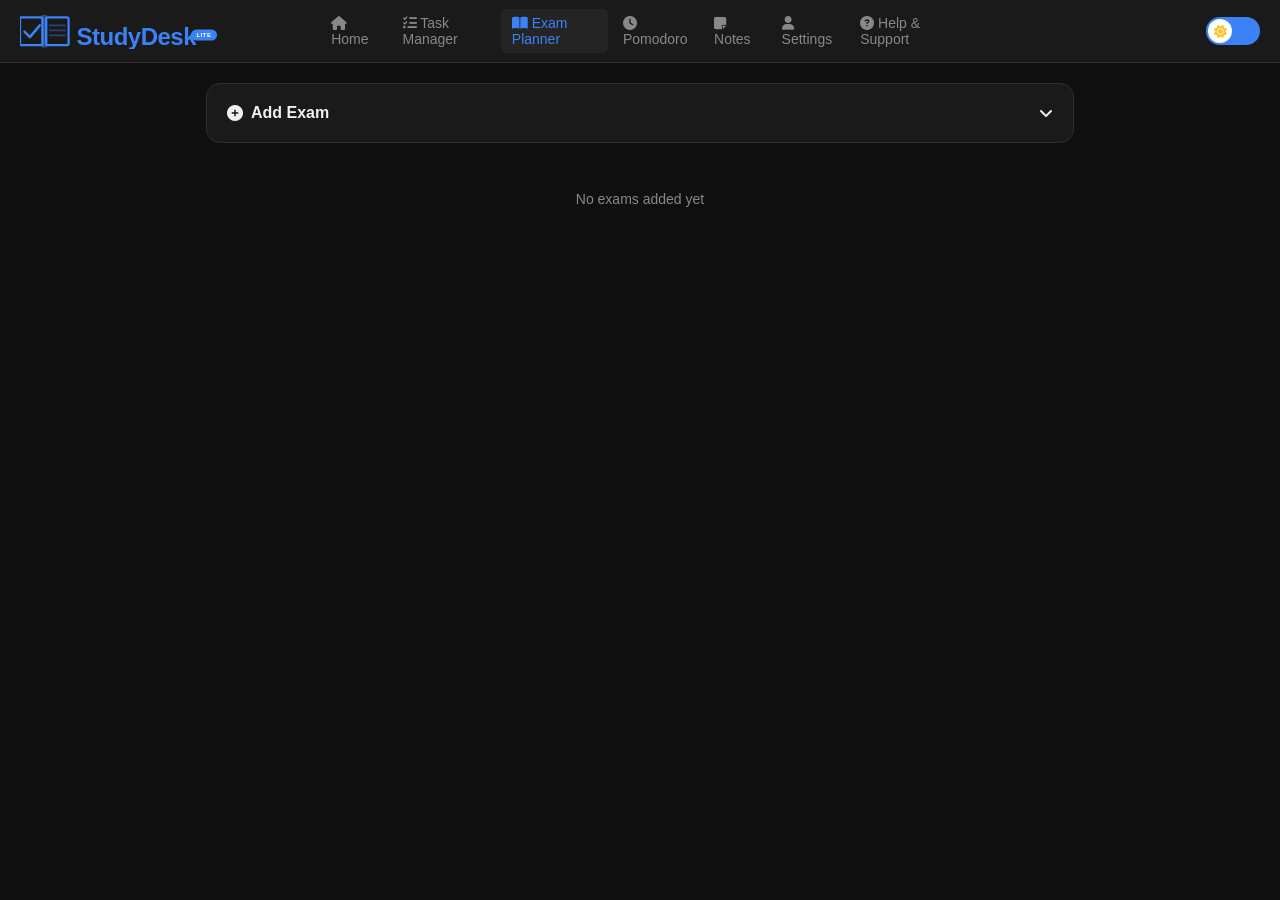
==== commit c3370ea2: "Phase 3: Centralize shared utilities and add reusable unsaved changes tracker" ====
--- a/html/exams.html
+++ b/html/exams.html
@@ -86,7 +86,10 @@
     </div>
   </div>
 
+  <script src="../js/utils.js"></script>  
   <script src="../js/storage.js"></script>
+  <script src="../js/toast.js"></script>
+  <script src="../js/dialog.js"></script>
   <script src="../js/exams.js"></script>
   <script src="../js/nav.js"></script>
 </body>
--- a/css/components.css
+++ b/css/components.css
@@ -183,4 +183,53 @@
 .collapsible-card > form, 
 .collapsible-card > div {
   padding: 1.25rem;
+}
+
+/* ── Toast Notifications ── */
+#toast-container {
+  position: fixed;
+  top: 20px;
+  right: 20px;
+  z-index: 9999;
+  display: flex;
+  flex-direction: column;
+  gap: 10px;
+  pointer-events: none;
+}
+
+.toast {
+  background: var(--surface);
+  border: 1px solid var(--border);
+  color: var(--text);
+  padding: 12px 16px;
+  border-radius: 8px;
+  box-shadow: 0 4px 12px rgba(0,0,0,0.15);
+  display: flex;
+  align-items: center;
+  gap: 12px;
+  font-size: 0.9rem;
+  pointer-events: auto;
+  animation: slideIn 0.3s ease forwards;
+  max-width: 350px;
+}
+
+.toast-close {
+  background: none;
+  border: none;
+  color: var(--text-muted);
+  cursor: pointer;
+  padding: 0;
+  transition: color 0.2s;
+}
+
+.toast-close:hover { color: var(--text); }
+
+@keyframes slideIn {
+  from { transform: translateX(100%); opacity: 0; }
+  to { transform: translateX(0); opacity: 1; }
+}
+
+@keyframes slideOut {
+  from { transform: translateX(0); opacity: 1; }
+  to { transform: translateX(100%); opacity: 0; }
 }
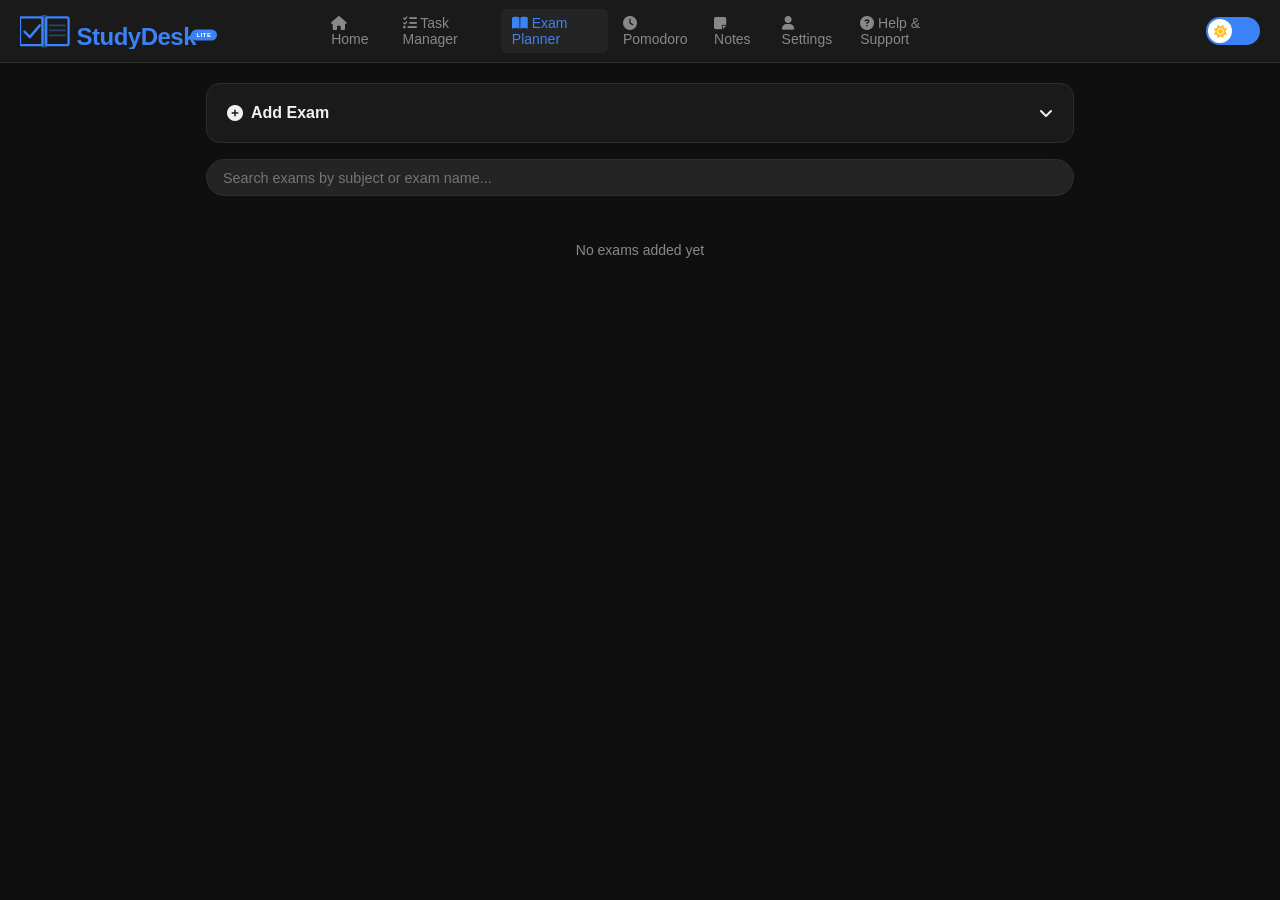
==== commit ca294328: "Phase 6: Add live search to Tasks and Exams with text highlighting" ====
--- a/html/exams.html
+++ b/html/exams.html
@@ -35,7 +35,7 @@
         </div>
         <div class="form-group">
           <label for="examDate">Exam date <span class="required">*</span></label>
-          <input type="date" id="examDate" required />
+          <input type="date" id="examDate" class="date-input" required />
         </div>
         <div class="form-group">
           <label for="examTime">Exam time <span class="required">*</span></label>
@@ -46,6 +46,11 @@
         </button>
       </form>
     </details>
+
+    <!-- Search Bar -->
+    <div class="form-group" style="margin-bottom: 0.85rem;">
+      <input type="text" id="searchExam" placeholder="Search exams by subject or exam name..." style="border-radius: 20px; padding-left: 1rem;" />
+    </div>
 
     <div id="examList"></div>
 
@@ -70,7 +75,7 @@
         </div>
         <div class="form-group">
           <label for="editExamDate">Exam date <span class="required">*</span></label>
-          <input type="date" id="editExamDate" required />
+          <input type="date" id="editExamDate" class="date-input" required />
         </div>
         <div class="form-group">
           <label for="editExamTime">Exam time <span class="required">*</span></label>
--- a/css/components.css
+++ b/css/components.css
@@ -232,4 +232,12 @@
 @keyframes slideOut {
   from { transform: translateX(0); opacity: 1; }
   to { transform: translateX(100%); opacity: 0; }
+}
+
+/* ── Search Highlight ── */
+.search-highlight {
+    background-color: var(--accent);
+    color: #ffffff;
+    border-radius: 3px;
+    padding: 0 2px;
 }
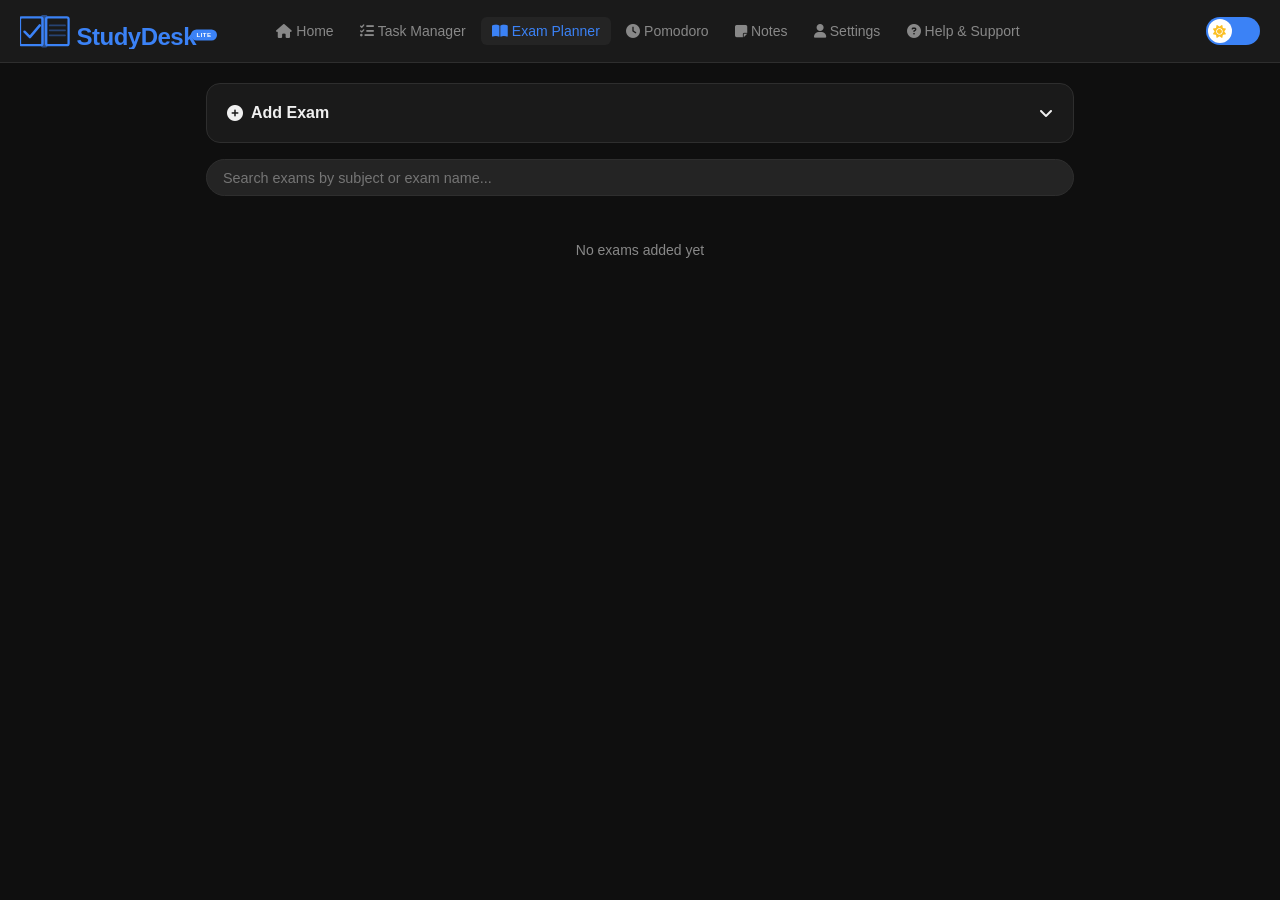
==== commit 00effc05: "feat: add drag-and-drop, topic editing, smart save buttons, responsive navbar, and update help/readm" ====
--- a/html/exams.html
+++ b/html/exams.html
@@ -83,8 +83,32 @@
         </div>
         <div style="display:flex;gap:.5rem">
           <button type="button" class="btn btn-ghost" id="modalCancel">Cancel</button>
-          <button type="submit" class="btn btn-primary" style="flex:1">
-            <i class="fa-solid fa-floppy-disk"></i> Save Changes
+          <button type="submit" class="btn btn-primary" id="saveExamBtn" style="flex:1">
+            <i class="fa-solid fa-floppy-disk"></i> <span id="saveExamBtnText">Save Changes</span>
+          </button>
+        </div>
+      </form>
+    </div>
+  </div>
+
+  <!-- Edit Topic Modal -->
+  <div class="modal-overlay" id="editTopicModal" style="display:none">
+    <div class="modal">
+      <div class="modal-header">
+        <h3><i class="fa-solid fa-pen"></i> Edit Topic</h3>
+        <button class="modal-close" id="editTopicModalClose"><i class="fa-solid fa-xmark"></i></button>
+      </div>
+      <form id="editTopicForm">
+        <input type="hidden" id="editTopicId" />
+        <input type="hidden" id="editTopicExamId" />
+        <div class="form-group">
+          <label for="editTopicText">Topic <span class="required">*</span></label>
+          <input type="text" id="editTopicText" required />
+        </div>
+        <div style="display:flex;gap:.5rem">
+          <button type="button" class="btn btn-ghost" id="editTopicModalCancel">Cancel</button>
+          <button type="submit" class="btn btn-primary" id="saveTopicBtn" style="flex:1">
+            <i class="fa-solid fa-floppy-disk"></i> <span id="saveTopicBtnText">Save Changes</span>
           </button>
         </div>
       </form>
--- a/css/layout.css
+++ b/css/layout.css
@@ -1,17 +1,3 @@
-* {
-  margin: 0;
-  padding: 0;
-  box-sizing: border-box;
-}
-
-body {
-  background: var(--bg);
-  color: var(--text);
-  font-family: -apple-system, BlinkMacSystemFont, 'Segoe UI', Roboto, sans-serif;
-  min-height: 100vh;
-  transition: background 0.3s ease, color 0.3s ease;
-}
-
 /* ── Navbar (Desktop) ── */
 .navbar {
   display: flex;
@@ -29,6 +15,7 @@
   display: flex;
   align-items: center;
   text-decoration: none;
+  flex-shrink: 0;
 }
 
 .nav-brand img {
@@ -40,24 +27,16 @@
   display: flex;
   align-items: center;
   flex: 1;
-  justify-content: space-between; /* Pushes links to center, actions to right */
+  min-width: 0;
 }
 
 .nav-links {
   display: flex;
+  align-items: center;
   gap: 0.25rem;
-  /* Removed margin: 0 auto; and replaced with absolute centering */
-  position: absolute;
-  left: 50%;
-  transform: translateX(-50%);
-}
-
-/* Ensure the actions stay on the right */
-.nav-right-actions {
-  display: flex;
-  gap: 0.5rem;
-  align-items: center;
-  margin-left: auto;
+  margin: 0 auto;
+  position: relative;
+  right: 70px;
 }
 
 .nav-links a {
@@ -66,6 +45,7 @@
   padding: 0.4rem 0.7rem;
   border-radius: 6px;
   font-size: 0.875rem;
+  white-space: nowrap;
   transition: all 0.2s;
 }
 
@@ -79,6 +59,7 @@
   display: flex;
   gap: 0.5rem;
   align-items: center;
+  flex-shrink: 0;
 }
 
 /* ── Hamburger Button ── */
@@ -92,7 +73,7 @@
   padding: 0.4rem 0.6rem;
   border-radius: 8px;
   z-index: 1002;
-  margin-left: auto; 
+  margin-left: auto;
 }
 
 /* ── Mobile Sidebar ── */
@@ -264,18 +245,23 @@
   align-items: center;
   justify-content: center;
   font-size: 0.7rem;
-  color: var(--toggle-knob-color); 
+  color: var(--toggle-knob-color);
   transition: transform 0.5s ease, color 0.5s ease;
   flex-shrink: 0;
   pointer-events: none;
 }
 
 .toggle-knob i {
-  font-size: 13px; 
-}
-
-[data-theme="dark"] .toggle-knob { transform: translateX(0); }
-[data-theme="light"] .toggle-knob { transform: translateX(26px); }
+  font-size: 13px;
+}
+
+[data-theme="dark"] .toggle-knob {
+  transform: translateX(0);
+}
+
+[data-theme="light"] .toggle-knob {
+  transform: translateX(26px);
+}
 
 /* ── Container & Utilities ── */
 .container {
@@ -305,4 +291,7 @@
   gap: 0.75rem;
 }
 
-.required { color: var(--danger); margin-left: 2px; }+.required {
+  color: var(--danger);
+  margin-left: 2px;
+}
--- a/css/components.css
+++ b/css/components.css
@@ -71,20 +71,6 @@
 
 .btn-full { width: 100%; }
 .btn-sm { padding: 0.32rem 0.7rem; font-size: 0.78rem; }
-
-/* ── Reset button ── */
-.reset-btn {
-  background: var(--surface2);
-  border: 1px solid var(--border);
-  color: var(--text-muted);
-  padding: 0.4rem 0.65rem;
-  border-radius: 6px;
-  cursor: pointer;
-  font-size: 0.85rem;
-  line-height: 1;
-  transition: all 0.2s;
-}
-.reset-btn:hover { border-color: var(--danger); color: var(--danger); }
 
 /* ── Badges ── */
 .badge {
@@ -240,4 +226,53 @@
     color: #ffffff;
     border-radius: 3px;
     padding: 0 2px;
+}
+
+/* ── Help Page Accordion ── */
+.help-card {
+    padding: 0;
+    overflow: hidden;
+}
+
+.help-toggle-btn {
+    width: 100%;
+    display: flex;
+    align-items: center;
+    gap: 0.75rem;
+    padding: 1.25rem;
+    background: none;
+    border: none;
+    color: var(--text);
+    font-size: 1rem;
+    font-weight: 600;
+    cursor: pointer;
+    text-align: left;
+    transition: background 0.2s;
+}
+
+.help-toggle-btn:hover {
+    background: var(--surface2);
+}
+
+.help-chevron {
+    margin-left: auto;
+    transition: transform 0.3s ease;
+    color: var(--text-muted);
+}
+
+.help-content {
+    padding: 0 1.25rem 1.25rem;
+    border-top: 1px solid var(--border);
+    margin-top: 0;
+    padding-top: 1.25rem;
+}
+
+.help-content p {
+    font-size: 0.95rem;
+    margin-bottom: 0.5rem;
+}
+
+/* ── Profile Save Button Width ── */
+#saveUsernameBtn {
+  min-width: 170px;
 }
--- a/css/features.css
+++ b/css/features.css
@@ -86,29 +86,67 @@
 /* ── Task items ── */
 .task-item {
   display: flex;
-  align-items: flex-start;
-  gap: 0.75rem;
-  padding: 0.75rem 1rem;
+  align-items: center; /* Fixed: vertically centered */
+  gap: 0.5rem;
+  padding: 0.6rem 1rem;
   background: var(--surface);
   border: 1px solid var(--border);
   border-radius: 10px;
   margin-bottom: 0.5rem;
-  transition: opacity 0.2s;
+  transition: opacity 0.2s, border-color 0.2s, background 0.2s;
+  position: relative;
 }
 
 .task-item.completed { opacity: 0.45; }
 .task-item.completed .task-title { text-decoration: line-through; }
 
+.task-drag-handle {
+  color: var(--text-muted);
+  cursor: grab;
+  font-size: 1rem;
+  padding: 0.4rem 0.2rem;
+  flex-shrink: 0;
+  touch-action: none;
+  transition: color 0.2s;
+  display: flex;
+  align-items: center;
+  justify-content: center;
+}
+.task-drag-handle:hover { color: var(--accent); }
+.task-drag-handle:active { cursor: grabbing; }
+
+.task-item.dragging { opacity: 0.4; }
+
+.task-item.drag-over {
+  border-color: var(--accent);
+  background: rgba(59, 130, 246, 0.08);
+}
+
+.task-item.drag-insert-before::before,
+.task-item.drag-insert-after::after {
+  content: '';
+  position: absolute;
+  left: -1px;
+  right: -1px;
+  height: 3px;
+  background: var(--accent);
+  border-radius: 3px;
+  z-index: 10;
+}
+
+.task-item.drag-insert-before::before { top: -4px; }
+.task-item.drag-insert-after::after   { bottom: -4px; }
+
 .task-checkbox {
-  width: 17px;
-  height: 17px;
-  margin-top: 2px;
+  width: 18px;
+  height: 18px;
+  margin: 0;
   accent-color: var(--accent);
   cursor: pointer;
   flex-shrink: 0;
 }
 
-.task-content { flex: 1; min-width: 0; }
+.task-content { flex: 1; min-width: 0; padding: 0 0.25rem; }
 .task-title { font-size: 0.9rem; word-break: break-word; }
 .task-due { font-size: 0.72rem; color: var(--text-muted); margin-top: 3px; }
 
@@ -251,11 +289,13 @@
 .topic-item {
   display: flex;
   align-items: center;
-  gap: 0.6rem;
-  padding: 0.35rem 0;
-}
-
-.topic-text { font-size: 0.875rem; flex: 1; }
+  gap: 0.5rem;
+  padding: 0.4rem 0;
+  position: relative;
+  transition: opacity 0.2s, border-color 0.2s, background 0.2s;
+}
+
+.topic-text { font-size: 0.9rem; flex: 1; }
 .topic-text.done { text-decoration: line-through; opacity: 0.45; }
 
 .topic-delete {
@@ -263,17 +303,75 @@
   border: none;
   color: var(--text-muted);
   cursor: pointer;
-  font-size: 0.75rem;
-  padding: 0.1rem 0.25rem;
+  font-size: 1.2rem;
+  padding: 0.2rem 0.4rem;
+  border-radius: 4px;
+  transition: color 0.2s;
+  display: flex;
+  align-items: center;
+  justify-content: center;
+}
+.topic-delete:hover { color: var(--danger); }
+
+.topic-edit {
+  background: none;
+  border: none;
+  color: var(--text-muted);
+  cursor: pointer;
+  font-size: 0.95rem;
+  padding: 0.2rem 0.4rem;
+  border-radius: 4px;
+  transition: color 0.2s;
+  display: flex;
+  align-items: center;
+  justify-content: center;
+}
+.topic-edit:hover { color: var(--accent); }
+
+.topic-drag-handle {
+  color: var(--text-muted);
+  cursor: grab;
+  font-size: 1rem;
+  padding: 0.2rem 0.2rem;
+  flex-shrink: 0;
+  touch-action: none;
+  transition: color 0.2s;
+  display: flex;
+  align-items: center;
+  justify-content: center;
+}
+.topic-drag-handle:hover { color: var(--accent); }
+.topic-drag-handle:active { cursor: grabbing; }
+
+.topic-item.dragging { opacity: 0.4; }
+
+.topic-item.drag-over {
+  border-color: var(--accent);
+  background: rgba(59, 130, 246, 0.08);
+  border-radius: 4px;
+}
+
+.topic-item.drag-insert-before::before,
+.topic-item.drag-insert-after::after {
+  content: '';
+  position: absolute;
+  left: 0;
+  right: 0;
+  height: 3px;
+  background: var(--accent);
   border-radius: 3px;
-  transition: color 0.2s;
-}
-.topic-delete:hover { color: var(--danger); }
+  z-index: 10;
+}
+
+.topic-item.drag-insert-before::before { top: -4px; }
+.topic-item.drag-insert-after::after   { bottom: -4px; }
 
 .topic-input-row {
   display: flex;
   gap: 0.5rem;
-  margin-top: 0.65rem;
+  margin-top: 0.75rem;
+  padding-top: 0.5rem;
+  border-top: 1px dashed var(--border);
 }
 .topic-input-row input { flex: 1; }
 
@@ -367,8 +465,6 @@
 
 /* ── Notes (Master-Detail Layout) ── */
 .notes-container {
-  /* use dvh instead of vh so the notes editor isn't clipped by the
-     browser chrome (address bar) on mobile Safari */
   height: calc(100dvh - 140px);
   position: relative;
 }
--- a/css/responsive.css
+++ b/css/responsive.css
@@ -1,35 +1,48 @@
+
 /* ── Large desktops ── */
 @media (max-width: 1400px) {
-  .container { max-width: 900px; }
+  .container {
+    max-width: 900px;
+  }
 }
 
 /* ── Regular desktops ── */
-@media (max-width: 1200px) {
-  .container { max-width: 800px; }
-}
-
-/* ── Small desktops / Tablets landscape ── */
-@media (max-width: 992px) {
-  .nav-links { gap: 0.1rem; }
-  .nav-links a {
-    padding: 0.4rem 0.5rem;
-    font-size: 0.8rem;
+@media (max-width: 1250px) {
+  .nav-links {
+    right: 45px;
   }
 }
 
-/* ── Tablets portrait / Mobile ── */
-@media (max-width: 768px) {
-  /* Hide the entire desktop menu on mobile */
+@media (max-width: 1200px) {
+  .container {
+    max-width: 800px;
+  }
+
+  .nav-links {
+    right: 15px;
+  }
+
+  .nav-links a {
+    padding: 0.4rem 0.6rem;
+    font-size: 0.87rem;
+  }
+}
+
+@media (max-width: 1080px) {
+  /* Hide desktop navigation */
   .nav-menu {
     display: none !important;
   }
 
-  /* Show hamburger and push to right */
+  /* Show hamburger */
   .hamburger {
     display: block;
     margin-left: auto;
   }
+}
 
+/* ── Tablets landscape / Smaller desktops ── */
+@media (max-width: 992px) {
   /* Backdrop */
   .nav-backdrop {
     position: fixed;
@@ -50,31 +63,82 @@
     visibility: visible;
   }
 
+  #saveUsernameBtn {
+    font-size: 0.9rem;
+  }
+}
+
+/* ── Tablets portrait / Mobile ── */
+@media (max-width: 768px) {
   /* Notes layout adjustments */
   .notes-container {
     height: calc(100dvh - 70px);
     padding: 0;
   }
-  .notes-sidebar, .notes-editor {
+
+  .notes-sidebar,
+  .notes-editor {
     border: none;
     border-radius: 0;
     margin-bottom: 0;
+  }
+
+  #saveUsernameBtn {
+    font-size: 0.8rem;
+    min-width: 120px;
   }
 }
 
 /* ── Large phones ── */
 @media (max-width: 576px) {
-  .stats-grid { grid-template-columns: repeat(2, 1fr); }
-  .timer-display { font-size: 4.25rem; }
-  .clock { font-size: 2.25rem; }
-  .timer-controls .btn { padding: 0.55rem 0.85rem; font-size: 0.82rem; }
-  .card { padding: 1rem; }
+  .stats-grid {
+    grid-template-columns: repeat(2, 1fr);
+  }
+
+  .timer-display {
+    font-size: 4.25rem;
+  }
+
+  .clock {
+    font-size: 2.25rem;
+  }
+
+  .timer-controls .btn {
+    padding: 0.55rem 0.85rem;
+    font-size: 0.82rem;
+  }
+
+  .card {
+    padding: 1rem;
+  }
+
+  #saveUsernameBtn {
+    font-size: 0.7rem;
+  }
 }
 
 /* ── Small phones ── */
 @media (max-width: 480px) {
-  .clock { font-size: 2rem; }
-  .date-str { font-size: 0.75rem; }
-  .grid-2 { grid-template-columns: 1fr; gap: 0; }
-  .settings-row { flex-direction: column; align-items: flex-start; gap: 0.5rem; }
+  .clock {
+    font-size: 2rem;
+  }
+
+  .date-str {
+    font-size: 0.75rem;
+  }
+
+  .grid-2 {
+    grid-template-columns: 1fr;
+    gap: 0;
+  }
+
+  .settings-row {
+    flex-direction: column;
+    align-items: flex-start;
+    gap: 0.5rem;
+  }
+
+  #saveUsernameBtn {
+    min-width: 130px;
+  }
 }
